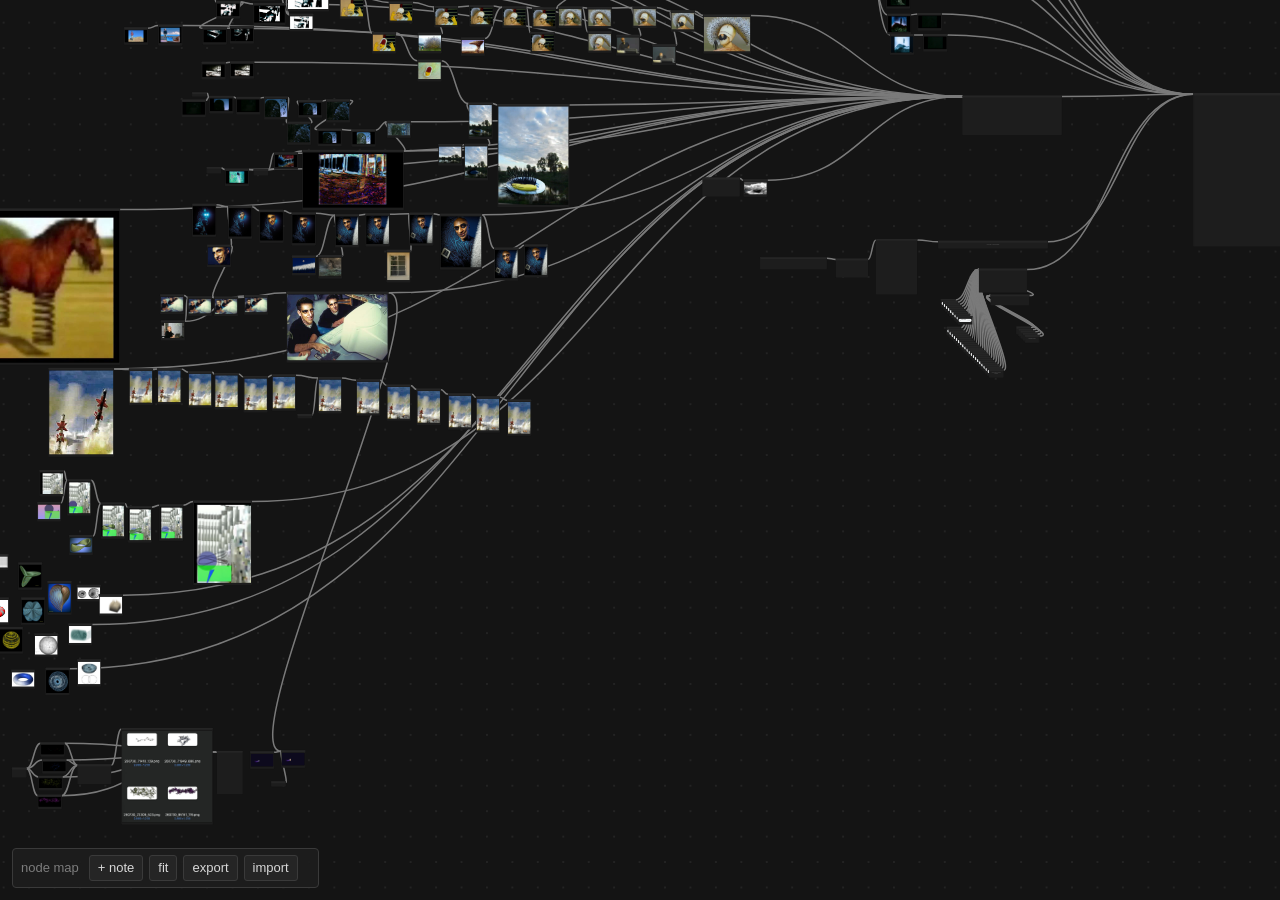
==== index.html @ 044aec3f "fix: media index lookup missed when names carry a path prefix" ====
<!DOCTYPE html>
<html lang="en">
<head>
<meta charset="utf-8">
<title>node map</title>
<link rel="icon" href="data:,">

<link rel="stylesheet" href="style.css">
</head>
<body>

<div id="canvas">
  <svg id="wires"><g id="wires-world"></g></svg>
  <div id="world"></div>
</div>

<div id="marquee" hidden></div>

<div id="bar">
  <span class="brand">node map</span>
  <button data-act="note">+ note</button>
  <button data-act="fit">fit</button>
  <button data-act="export">export</button>
  <button data-act="import">import</button>
  <button data-act="backup">backup</button>
  <span id="status"></span>
</div>

<input type="file" id="importer" accept="application/json" hidden>

<script src="config.js?v=1785988662"></script>
<script src="app.js?v=1785988662"></script>
</body>
</html>
---- style.css ----
:root{
  --bg:#141414;
  --grid:#232323;
  --node:#1d1d1d;
  --node-head:#252525;
  --line:#3a3a3a;
  --line-hi:#7a7a7a;
  --text:#d8d8d8;
  --dim:#7d7d7d;
  --accent:#8fa9c9;
}

*{box-sizing:border-box}
html,body{height:100%;margin:0}
body{
  background:var(--bg);
  color:var(--text);
  font:13px/1.4 ui-sans-serif,-apple-system,"Helvetica Neue",sans-serif;
  overflow:hidden;
  user-select:none;
}

/* ---- canvas ---- */
#canvas{
  position:fixed;
  inset:0;
  overscroll-behavior:none;
  background-image:radial-gradient(var(--grid) 1px, transparent 1px);
  background-size:24px 24px;
}
#canvas.panning{cursor:grabbing}
#wires{position:absolute;inset:0;width:100%;height:100%;overflow:visible;pointer-events:none}
#world{position:absolute;top:0;left:0;transform-origin:0 0}

/* ---- nodes ---- */
.node{
  position:absolute;
  top:0;
  left:0;                 /* position comes from transform, set in app.js */
  width:220px;
  background:var(--node);
  border:1px solid var(--line);
  border-radius:4px;
  transition:border-color .18s ease, box-shadow .18s ease;
  animation:arrive .22s ease-out both;
}
/* only hint compositing while actually in motion — a permanent layer per node
   costs GPU memory that video decoding wants */
.node.moving{will-change:transform}
.node:hover{border-color:#4a4a4a}
/* the node a grabbed bundle of wires would land on */
.node.target,.node.target:hover{
  border-color:var(--accent);
  box-shadow:0 0 0 2px rgba(143,169,201,.28);
}
.node.sel,.node.sel:hover{
  border-color:var(--accent);
  box-shadow:0 0 0 1px rgba(143,169,201,.22);
}
@keyframes arrive{from{opacity:0}to{opacity:1}}

.node .head{
  display:flex;
  align-items:center;
  gap:6px;
  padding:5px 8px;
  background:var(--node-head);
  border-radius:3px 3px 0 0;
  border-bottom:1px solid var(--line);
  cursor:move;
}
.node .head .kind{color:var(--dim);font-size:10px;text-transform:uppercase;letter-spacing:.06em}
.node .head .title{flex:1;min-width:0;overflow:hidden;text-overflow:ellipsis;white-space:nowrap}
.node .head .title[contenteditable="true"]{user-select:text;cursor:text;outline:none}

.node .body{padding:8px;font-size:12px;color:var(--text)}

/* The media element fills the node's width and takes its height from the file's
   own aspect ratio (set inline), so a frame is never letterboxed or cropped. */
.node .body img,
.node .body video{
  display:block;
  width:100%;
  height:100%;
  border-radius:2px;
  background:#000;
}
.node .body audio{width:100%}
.node .body .missing{color:var(--dim);font-size:11px;padding:14px 8px;text-align:center;border:1px dashed var(--line);border-radius:2px}
/* A note's text is its content, so it scales with the node exactly as an image
   does. --scale is the node's width over the default width, set in app.js. */
.node .body .text{
  user-select:text;
  cursor:text;
  outline:none;
  white-space:pre-wrap;
  min-height:1.2em;
  font-size:calc(12px * var(--scale, 1));
}
/* the breathing room around it grows too, or a large note looks cramped */
.node.note .body{padding:calc(8px * var(--scale, 1))}

/* ---- readout ---- */
.node .foot{
  display:flex;
  align-items:center;
  gap:8px;
  margin-top:6px;
  font-size:10px;
  letter-spacing:.03em;
  color:var(--dim);
}
.node .foot .spec{flex:1;min-width:0;overflow:hidden;text-overflow:ellipsis;white-space:nowrap;font-variant-numeric:tabular-nums}
.node .foot .spec.warn{color:#c9a06a}
.node .foot .native{
  flex:none;
  background:none;
  color:var(--dim);
  border:1px solid var(--line);
  border-radius:2px;
  padding:1px 5px;
  font:inherit;
  cursor:pointer;
  transition:color .15s ease, border-color .15s ease;
}
.node .foot .native:hover{color:var(--text);border-color:var(--line-hi)}

/* ---- resize grip ---- */
.grip{
  position:absolute;
  right:0;
  bottom:0;
  width:14px;
  height:14px;
  cursor:ew-resize;
  opacity:0;
  transition:opacity .15s ease;
}
.grip::after{
  content:"";
  position:absolute;
  right:3px;
  bottom:3px;
  width:6px;
  height:6px;
  border-right:1px solid var(--line-hi);
  border-bottom:1px solid var(--line-hi);
}
.node:hover .grip,.node.sel .grip{opacity:1}

/* ---- ports ---- */
.port{
  position:absolute;
  top:11px;
  width:9px;
  height:9px;
  border-radius:50%;
  background:var(--bg);
  border:1px solid var(--line-hi);
  transition:background .15s ease, border-color .15s ease, transform .15s ease;
}
/* generous invisible hit area — the dots themselves are small */
.port::before{content:"";position:absolute;inset:-6px;border-radius:50%}
.port.in{left:-5px}
.port.out{right:-5px;cursor:crosshair}
.port.out:hover,.port.in:hover,.port.in.hot{
  background:var(--accent);
  border-color:var(--accent);
  transform:scale(1.35);
}
.port.in{cursor:crosshair}

/* a port clicked and waiting for its partner */
.port.armed,.port.armed:hover{
  background:var(--accent);
  border-color:var(--accent);
  transform:scale(1.6);
  box-shadow:0 0 0 3px rgba(143,169,201,.25);
}
/* while one is armed, the ports it could join stand out a little */
body.connecting .port{border-color:var(--accent)}

/* ---- wires ---- */
#wires path{
  fill:none;
  stroke:var(--line-hi);
  stroke-width:1.5;
  pointer-events:stroke;
  cursor:pointer;
  vector-effect:non-scaling-stroke;   /* stays readable when zoomed out */
  transition:stroke .18s ease;
}
#wires path:hover{stroke:#9a9a9a}
#wires path.sel{stroke:var(--accent)}
#wires path.temp{stroke:var(--accent);stroke-dasharray:4 3;pointer-events:none}

/* ---- far view ---- */
/* Too small to read: stop painting text nobody can see, so a few hundred nodes
   read as their pictures. `visibility` rather than `display` on purpose — the
   boxes keep their exact size, so heights measured for `fit` don't shift with
   the zoom level, and the header is still there to drag by. */
body.far .node .kind,
body.far .node .title,
body.far .node .spec,
body.far .node .native,
body.far .node .text,
body.far .grip{visibility:hidden}

/* ---- selection box ---- */
#marquee{
  position:fixed;
  z-index:5;
  pointer-events:none;
  border:1px solid var(--accent);
  background:rgba(143,169,201,.10);
  border-radius:1px;
}

/* Shift announces the mode before you commit to it. The override has to reach
   every child — heads, ports and grips all set cursors of their own. */
body.marking,
body.marking #canvas,
body.marking .node,
body.marking .node *{cursor:crosshair !important}

/* ---- toolbar ---- */
#bar{
  position:fixed;
  left:12px;
  bottom:12px;
  display:flex;
  align-items:center;
  gap:6px;
  padding:6px 8px;
  background:rgba(29,29,29,.9);
  border:1px solid var(--line);
  border-radius:4px;
}
#bar .brand{color:var(--dim);margin-right:4px}
#bar button{
  background:var(--node-head);
  color:var(--text);
  border:1px solid var(--line);
  border-radius:3px;
  padding:3px 8px;
  font:inherit;
  cursor:pointer;
  transition:border-color .15s ease, background .15s ease;
}
#bar button:hover{border-color:var(--line-hi);background:#2c2c2c}
#status{color:var(--dim);margin-left:6px;font-size:11px}
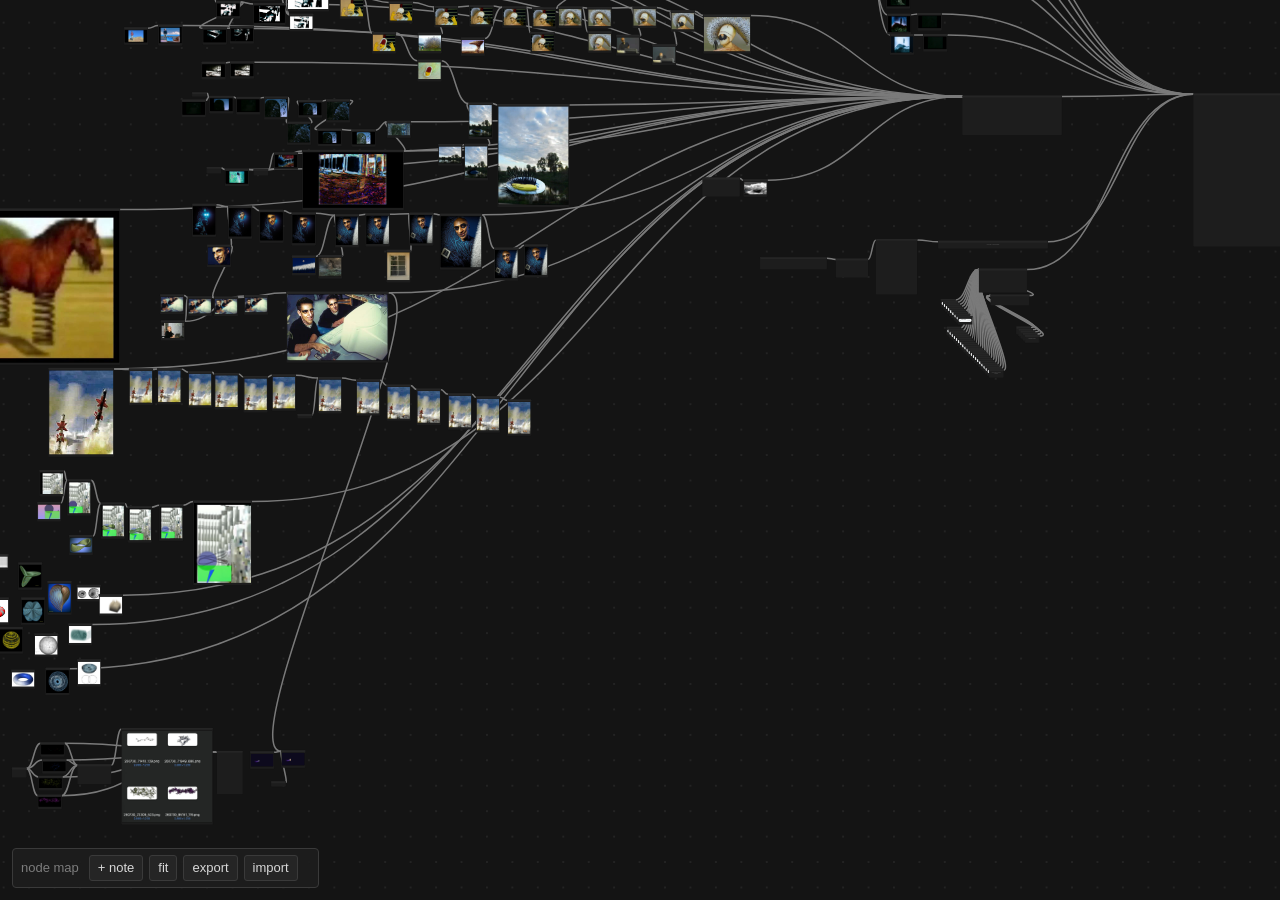
==== commit 7e680465: "fix: a visitor's saved copy from an older build shadowed the new one forever" ====
--- a/index.html
+++ b/index.html
@@ -28,7 +28,7 @@
 
 <input type="file" id="importer" accept="application/json" hidden>
 
-<script src="config.js?v=1785988662"></script>
-<script src="app.js?v=1785988662"></script>
+<script src="config.js?v=1785988968"></script>
+<script src="app.js?v=1785988968"></script>
 </body>
 </html>
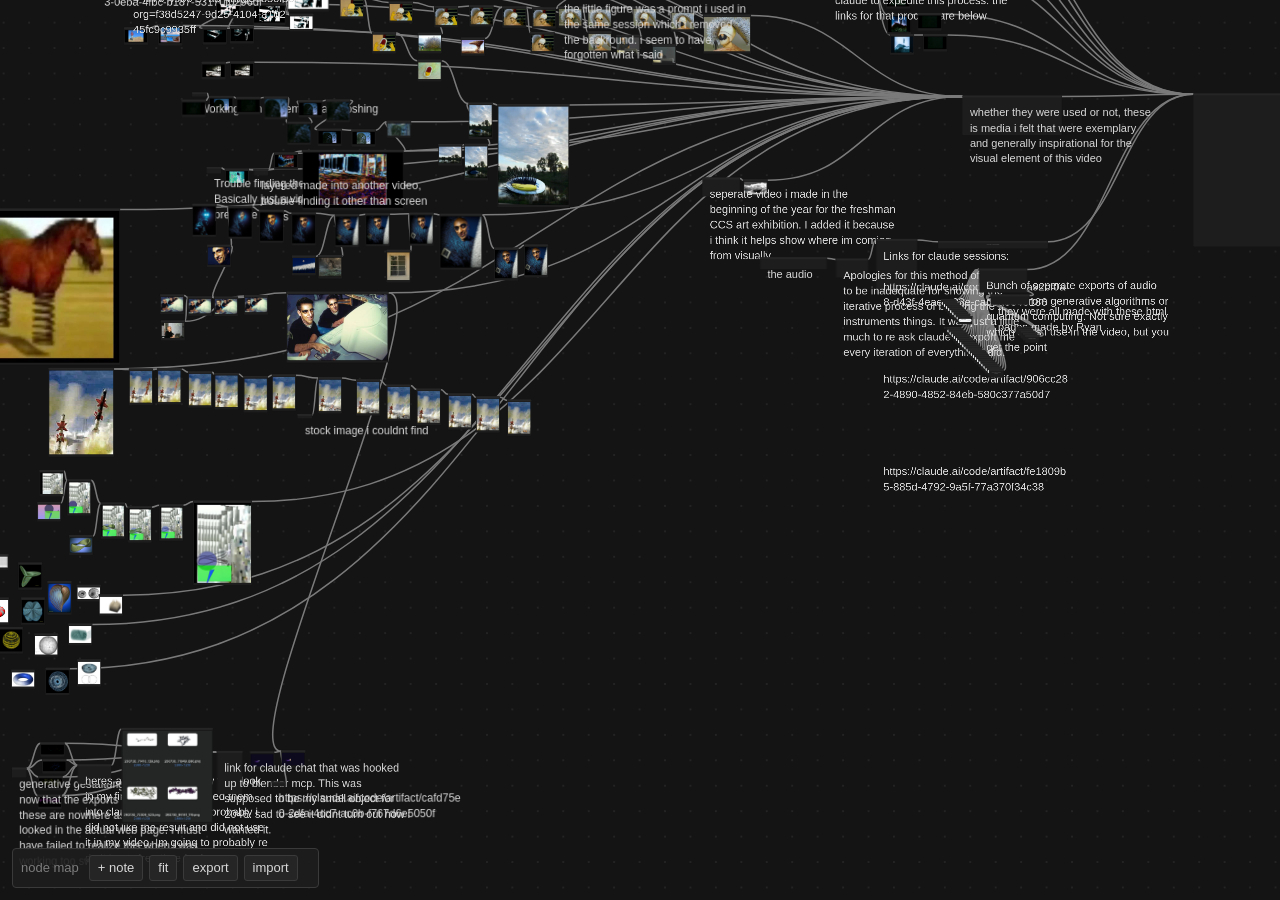
==== commit 2afa0793: "notes stay readable at any zoom" ====
--- a/index.html
+++ b/index.html
@@ -28,7 +28,7 @@
 
 <input type="file" id="importer" accept="application/json" hidden>
 
-<script src="config.js?v=1785988968"></script>
-<script src="app.js?v=1785988968"></script>
+<script src="config.js?v=1785989762"></script>
+<script src="app.js?v=1785989762"></script>
 </body>
 </html>
--- a/style.css
+++ b/style.css
@@ -203,8 +203,16 @@
 body.far .node .title,
 body.far .node .spec,
 body.far .node .native,
-body.far .node .text,
 body.far .grip{visibility:hidden}
+
+/* A note's words are the point of it, so they never disappear. Zoomed out the
+   body counter-scales to hold a readable size on screen — the node's own box
+   keeps its true footprint, so ports and wires stay exactly where they were. */
+.node.note .body{
+  transform-origin:0 0;
+  transform:scale(var(--label,1));
+  will-change:transform;
+}
 
 /* ---- selection box ---- */
 #marquee{
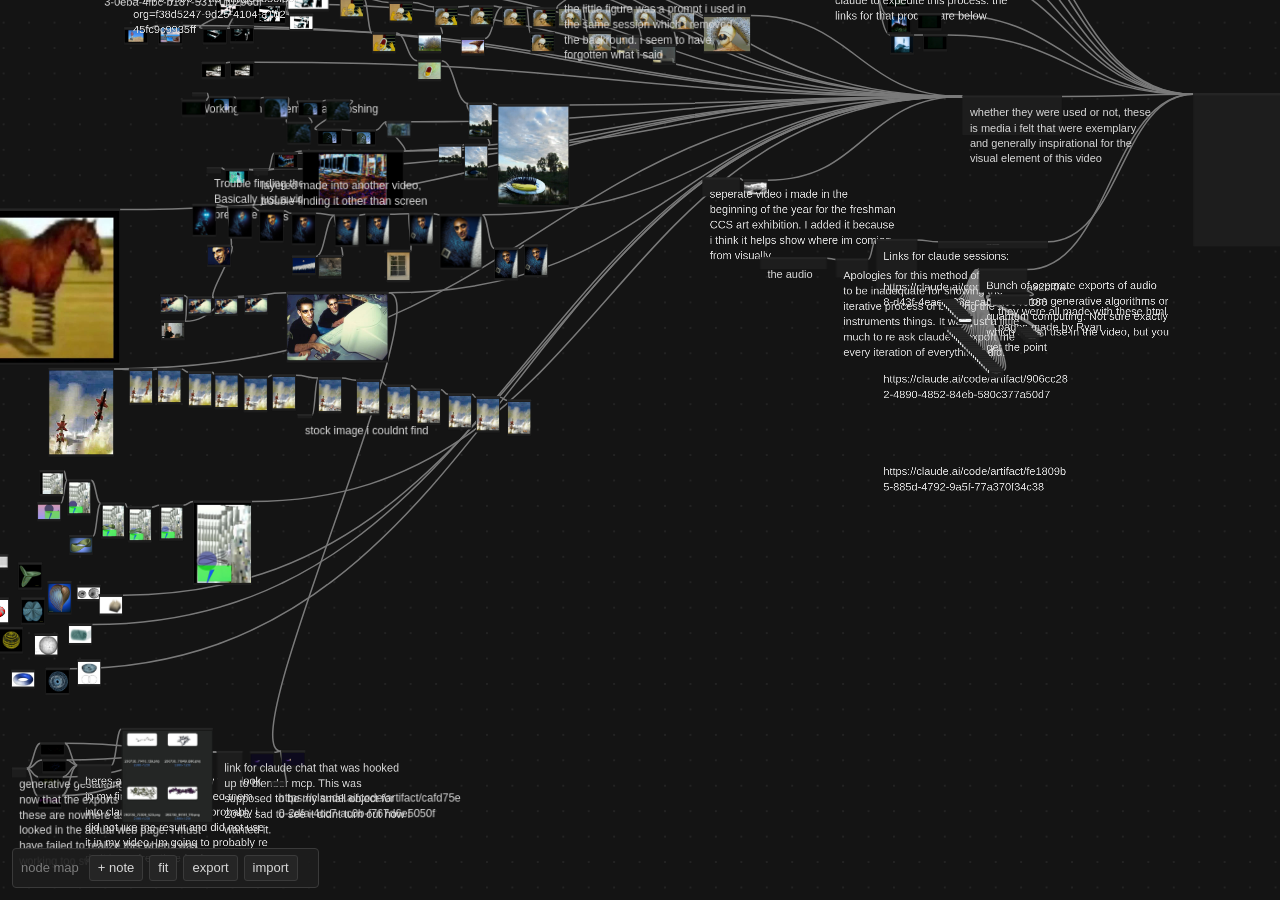
==== commit d803491b: "fix: note label scale was computed once and never updated" ====
--- a/index.html
+++ b/index.html
@@ -28,7 +28,7 @@
 
 <input type="file" id="importer" accept="application/json" hidden>
 
-<script src="config.js?v=1785989762"></script>
-<script src="app.js?v=1785989762"></script>
+<script src="config.js?v=1785990084"></script>
+<script src="app.js?v=1785990084"></script>
 </body>
 </html>
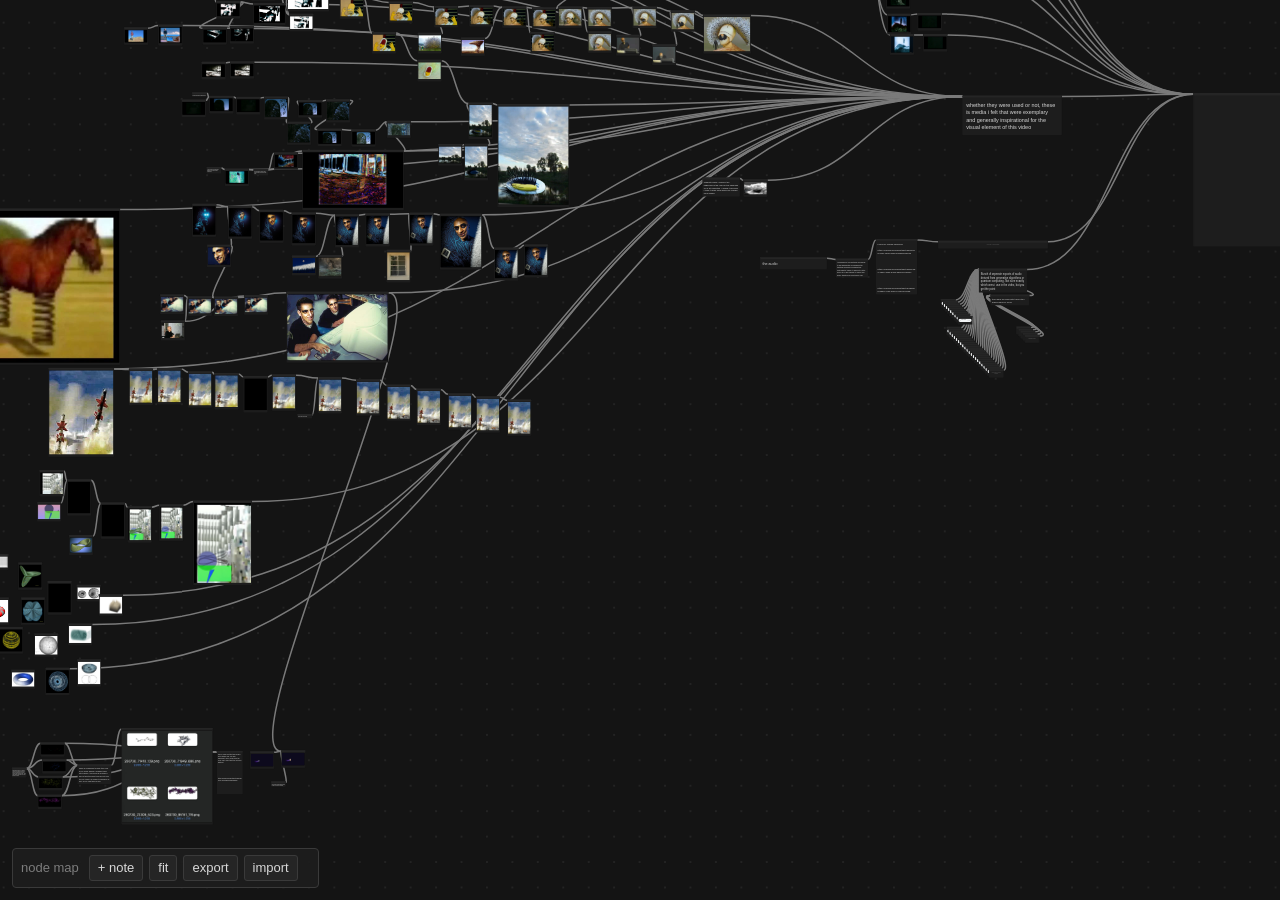
==== commit 3b322417: "note text sits in its box; no zoom-relative scaling" ====
--- a/index.html
+++ b/index.html
@@ -28,7 +28,7 @@
 
 <input type="file" id="importer" accept="application/json" hidden>
 
-<script src="config.js?v=1785990084"></script>
-<script src="app.js?v=1785990084"></script>
+<script src="config.js?v=1785990345"></script>
+<script src="app.js?v=1785990345"></script>
 </body>
 </html>
--- a/style.css
+++ b/style.css
@@ -205,14 +205,8 @@
 body.far .node .native,
 body.far .grip{visibility:hidden}
 
-/* A note's words are the point of it, so they never disappear. Zoomed out the
-   body counter-scales to hold a readable size on screen — the node's own box
-   keeps its true footprint, so ports and wires stay exactly where they were. */
-.node.note .body{
-  transform-origin:0 0;
-  transform:scale(var(--label,1));
-  will-change:transform;
-}
+/* Note text is never hidden — it simply sits in its box and scales with the
+   canvas like everything else, small when you're far out. */
 
 /* ---- selection box ---- */
 #marquee{
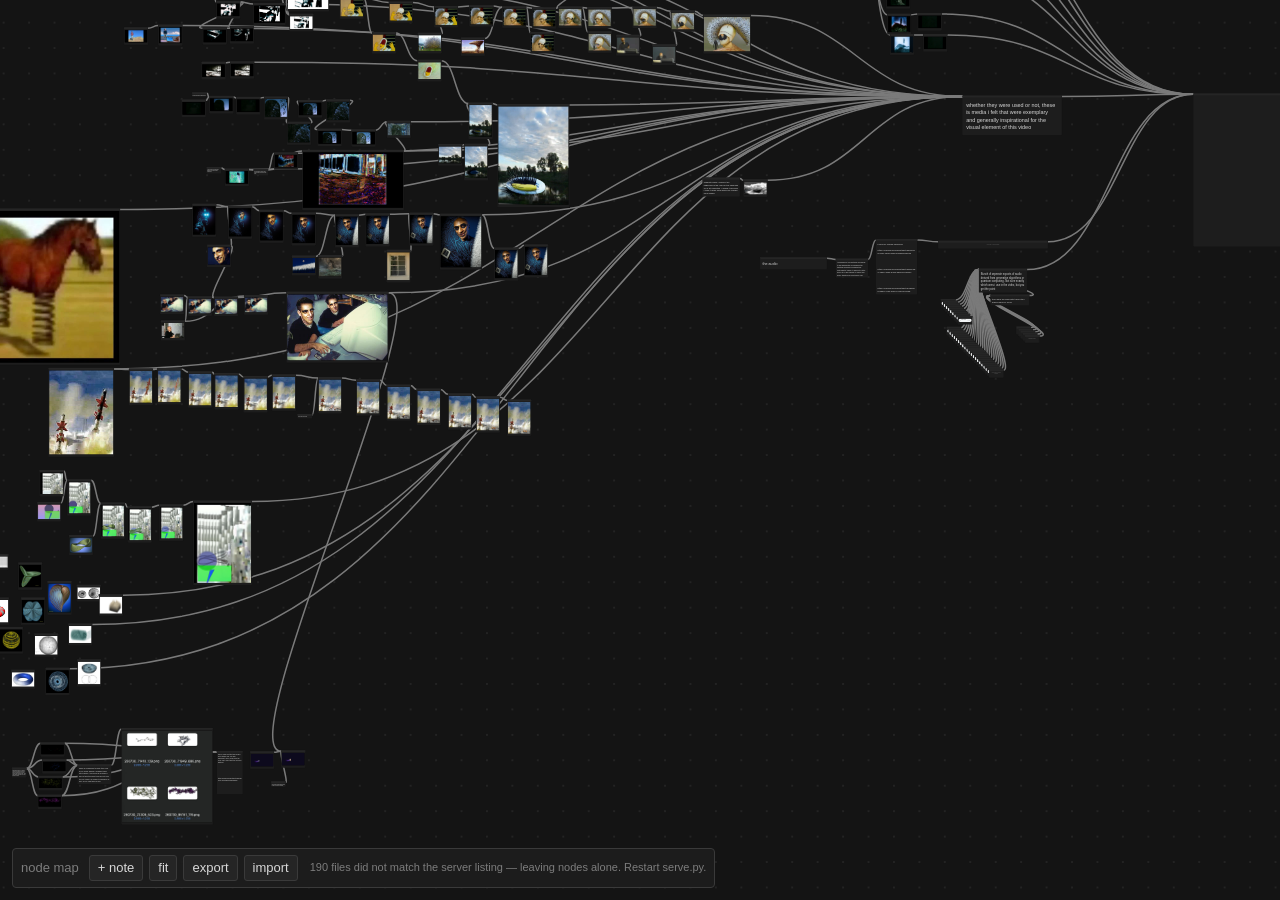
==== commit 46d12644: "shrink oversized videos to fit; nothing hosted off-site (fixes Safari)" ====
--- a/index.html
+++ b/index.html
@@ -28,7 +28,7 @@
 
 <input type="file" id="importer" accept="application/json" hidden>
 
-<script src="config.js?v=1785990345"></script>
-<script src="app.js?v=1785990345"></script>
+<script src="config.js?v=1785990944"></script>
+<script src="app.js?v=1785990944"></script>
 </body>
 </html>
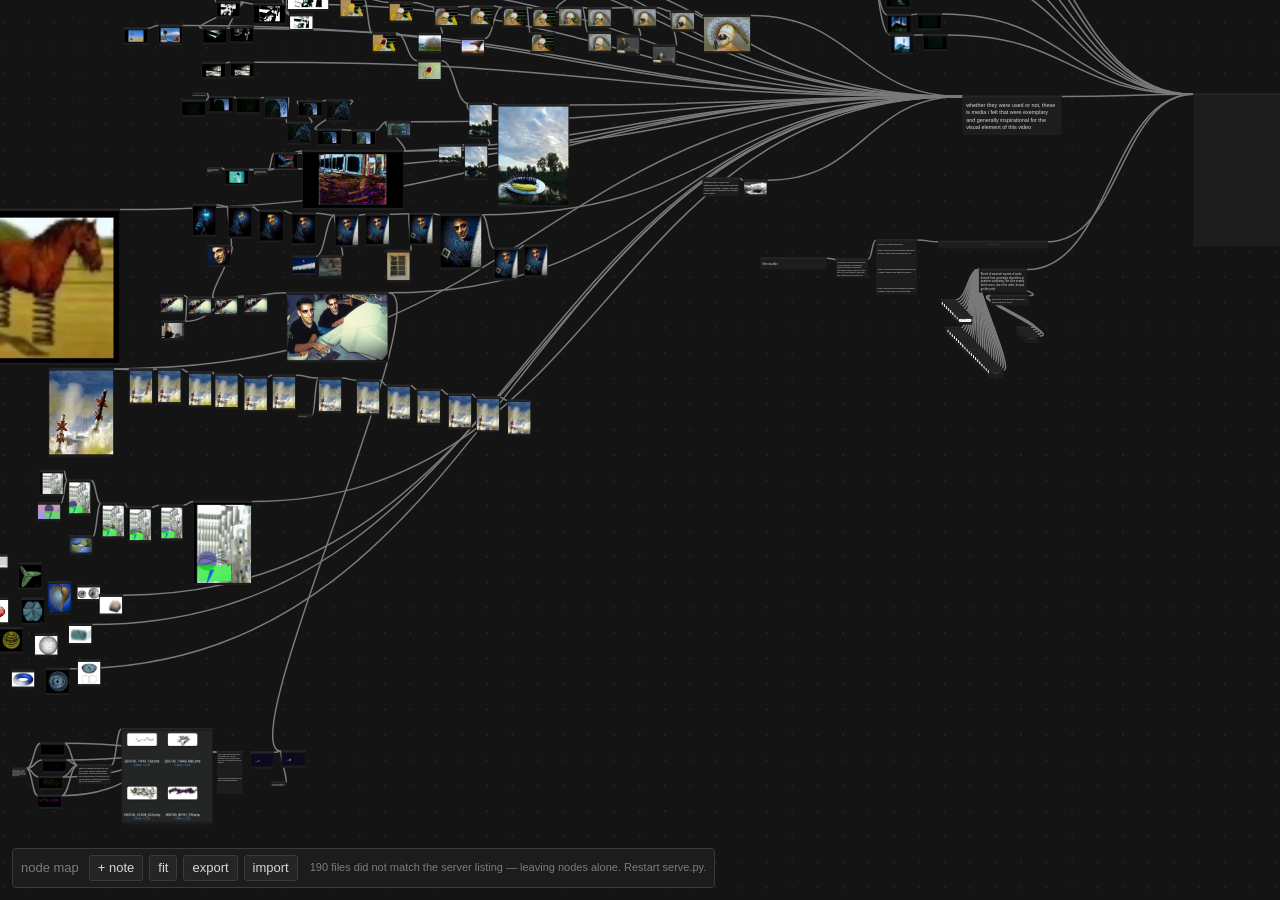
==== commit 8ef3b773: "hold Alt to select node names; drag is untouched" ====
--- a/index.html
+++ b/index.html
@@ -28,7 +28,7 @@
 
 <input type="file" id="importer" accept="application/json" hidden>
 
-<script src="config.js?v=1785990944"></script>
-<script src="app.js?v=1785990944"></script>
+<script src="config.js?v=1785992916"></script>
+<script src="app.js?v=1785992916"></script>
 </body>
 </html>
--- a/style.css
+++ b/style.css
@@ -72,6 +72,16 @@
 .node .head .kind{color:var(--dim);font-size:10px;text-transform:uppercase;letter-spacing:.06em}
 .node .head .title{flex:1;min-width:0;overflow:hidden;text-overflow:ellipsis;white-space:nowrap}
 .node .head .title[contenteditable="true"]{user-select:text;cursor:text;outline:none}
+
+/* Holding Alt turns names into selectable text. It has to be a modifier: a
+   plain drag on the header is how you move a node, and one gesture cannot both
+   move something and sweep a selection through it. */
+body.picktext .node .head .title{user-select:text;cursor:text}
+body.picktext .node .head{cursor:text}
+
+/* These are not drag handles, so they can always be selected and copied. */
+.node .foot .spec,
+.node .body .missing{user-select:text;cursor:text}
 
 .node .body{padding:8px;font-size:12px;color:var(--text)}
 
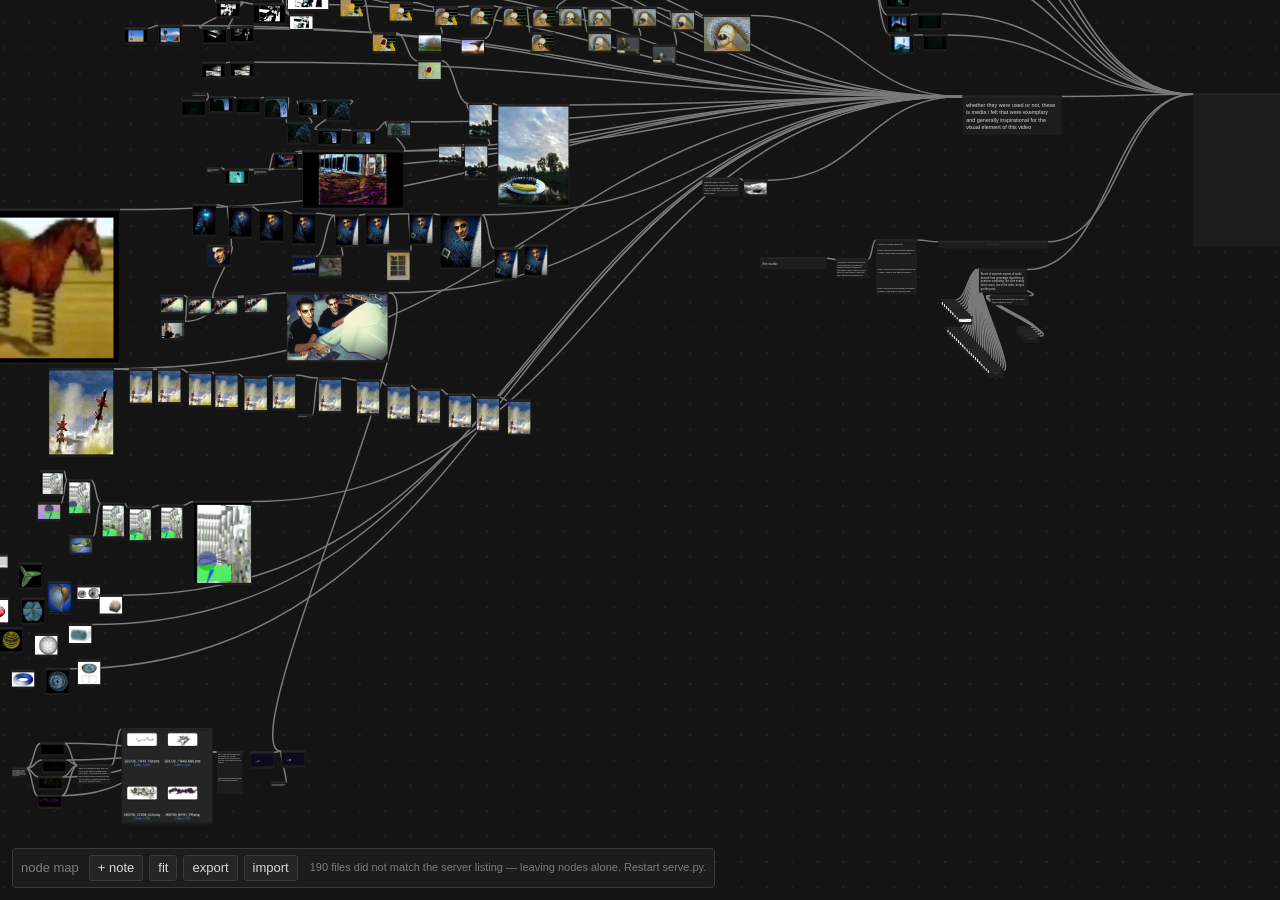
==== commit 5fbe775b: "remove renaming of node titles" ====
--- a/index.html
+++ b/index.html
@@ -28,7 +28,7 @@
 
 <input type="file" id="importer" accept="application/json" hidden>
 
-<script src="config.js?v=1785992916"></script>
-<script src="app.js?v=1785992916"></script>
+<script src="config.js?v=1785993484"></script>
+<script src="app.js?v=1785993484"></script>
 </body>
 </html>
--- a/style.css
+++ b/style.css
@@ -71,7 +71,6 @@
 }
 .node .head .kind{color:var(--dim);font-size:10px;text-transform:uppercase;letter-spacing:.06em}
 .node .head .title{flex:1;min-width:0;overflow:hidden;text-overflow:ellipsis;white-space:nowrap}
-.node .head .title[contenteditable="true"]{user-select:text;cursor:text;outline:none}
 
 /* Holding Alt turns names into selectable text. It has to be a modifier: a
    plain drag on the header is how you move a node, and one gesture cannot both
